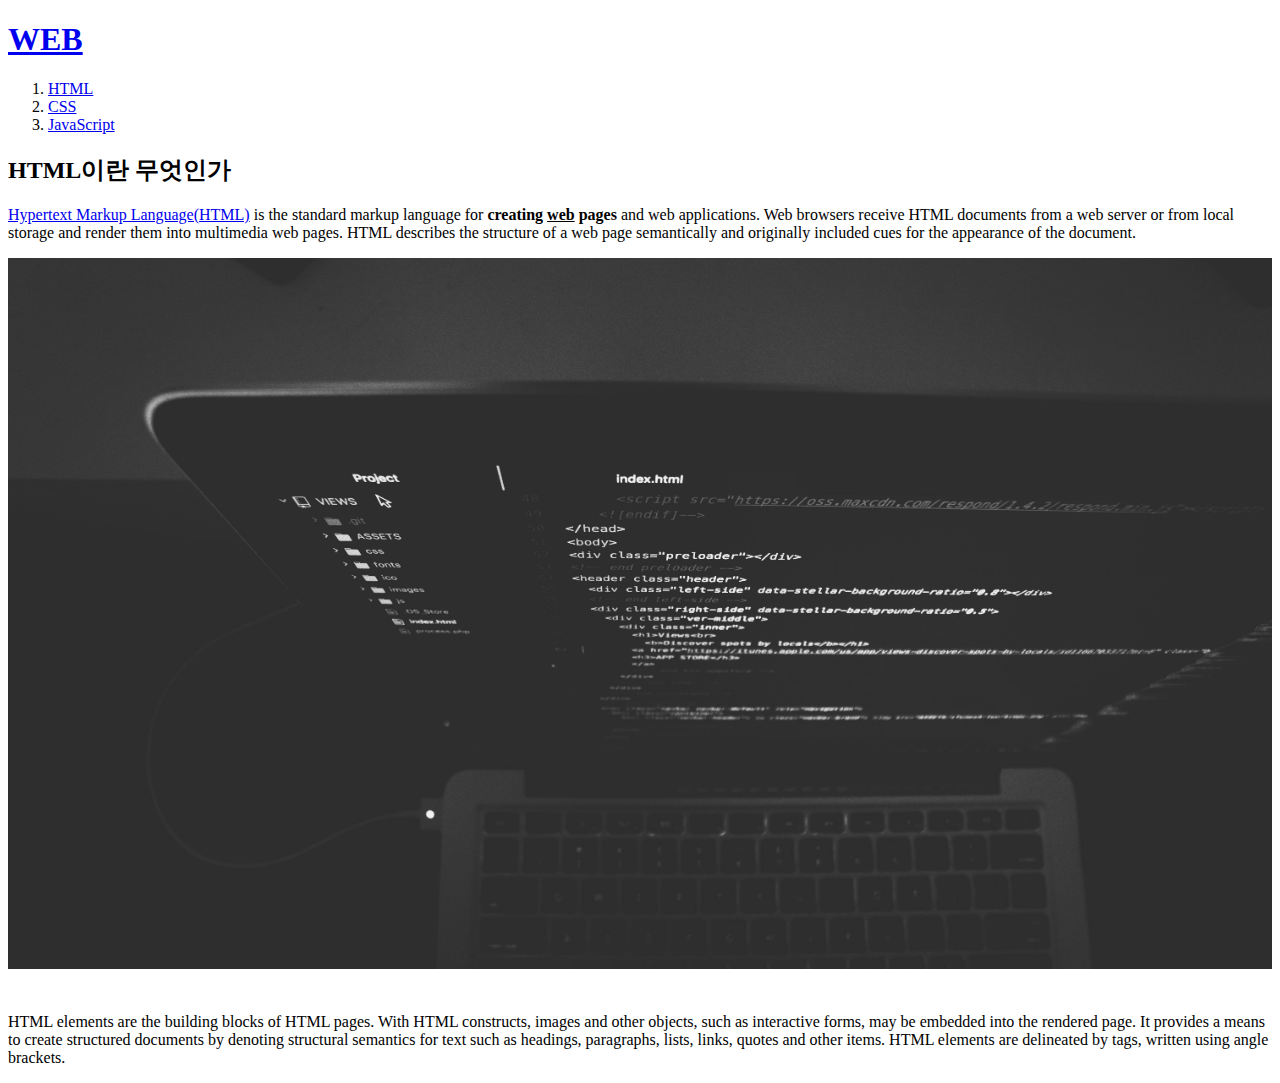
==== 1.html @ dd8cfffd "생활코딩 강의 따라 웹사이트 만들어보기" ====
<!DOCTYPE html>
<html>
  <head>
    <title>WEB1 - html</title>
    <meta charset="UTF-8">
  </head>
  <body>
    <h1><a href="index.html">WEB</a></h1>
    <ol>
      <li><a href="1.html">HTML</a></li>
      <li><a href="2.html">CSS</a></li>
      <li><a href="3.html">JavaScript</a></li>
    </ol>
    <h2>HTML이란 무엇인가</h2>
    <p><a href="https://www.w3.org/TR/2011/WD-html5-20110405/" target="_blank" title="html5 specification">Hypertext Markup Language(HTML)</a> is the standard markup language for <strong>creating <u>web</u> pages</strong> and web applications. Web browsers receive HTML documents from a web server or from local storage and render them into multimedia web pages. HTML describes the structure of a web page semantically and originally included cues for the appearance of the document.</p>
    <img src="coding.jpg" width="100%" alt="coding">
    <p style="margin-top:40px;">HTML elements are the building blocks of HTML pages. With HTML constructs, images and other objects, such as interactive forms, may be embedded into the rendered page. It provides a means to create structured documents by denoting structural semantics for text such as headings, paragraphs, lists, links, quotes and other items. HTML elements are delineated by tags, written using angle brackets.</p>
  </body>
</html>
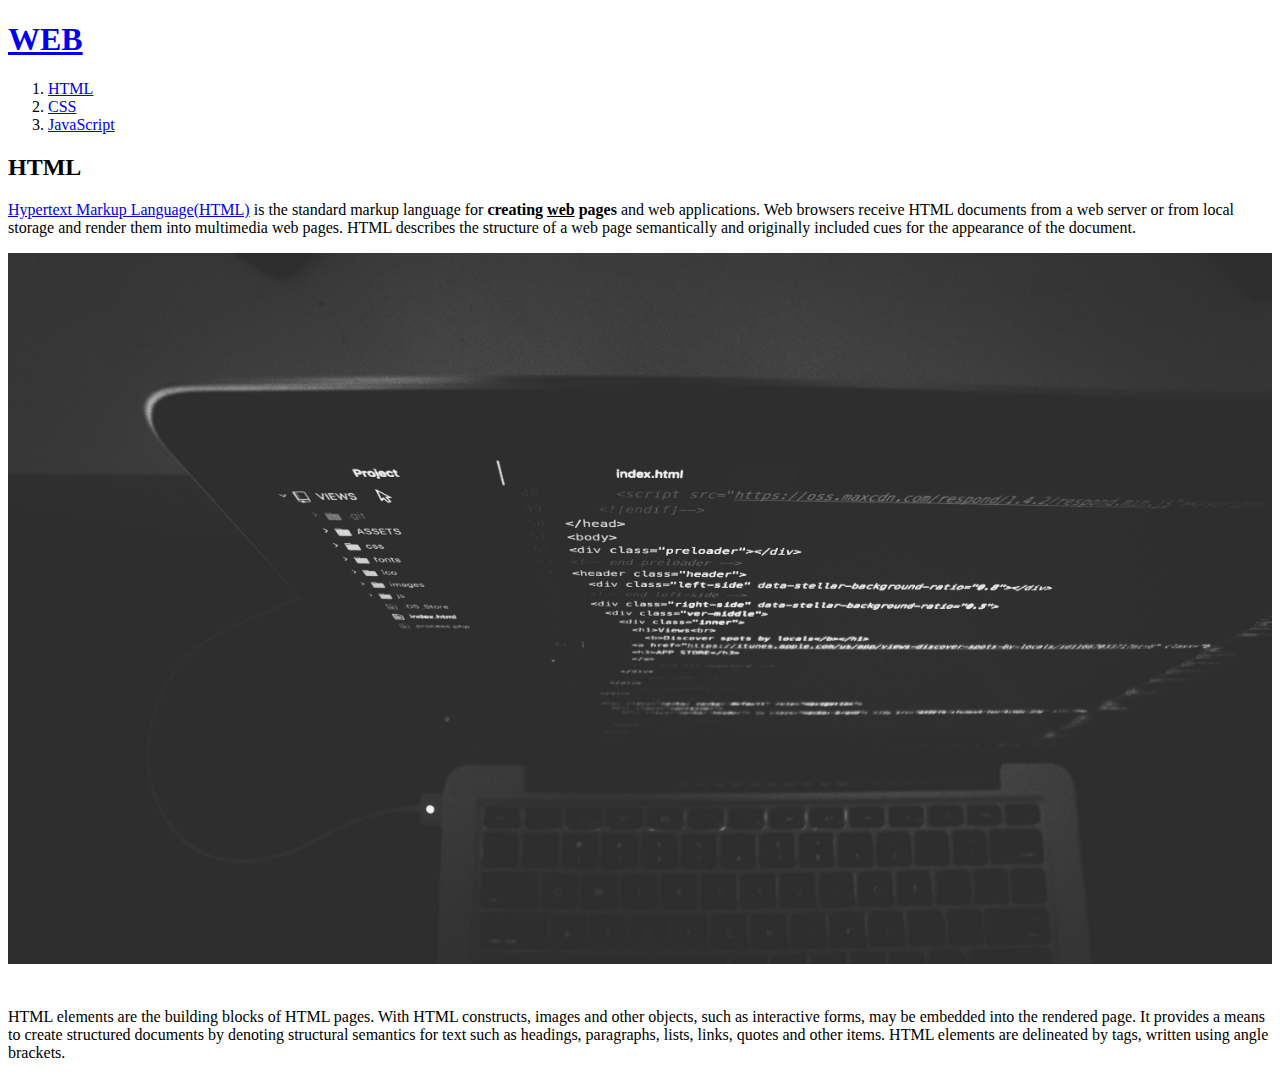
==== commit 7157a16d: "생활코딩 동영상 삽입" ====
--- a/1.html
+++ b/1.html
@@ -1,4 +1,3 @@
-
 <!DOCTYPE html>
 <html>
   <head>
@@ -12,7 +11,7 @@
       <li><a href="2.html">CSS</a></li>
       <li><a href="3.html">JavaScript</a></li>
     </ol>
-    <h2>HTML이란 무엇인가</h2>
+    <h2>HTML</h2>
     <p><a href="https://www.w3.org/TR/2011/WD-html5-20110405/" target="_blank" title="html5 specification">Hypertext Markup Language(HTML)</a> is the standard markup language for <strong>creating <u>web</u> pages</strong> and web applications. Web browsers receive HTML documents from a web server or from local storage and render them into multimedia web pages. HTML describes the structure of a web page semantically and originally included cues for the appearance of the document.</p>
     <img src="coding.jpg" width="100%" alt="coding">
     <p style="margin-top:40px;">HTML elements are the building blocks of HTML pages. With HTML constructs, images and other objects, such as interactive forms, may be embedded into the rendered page. It provides a means to create structured documents by denoting structural semantics for text such as headings, paragraphs, lists, links, quotes and other items. HTML elements are delineated by tags, written using angle brackets.</p>
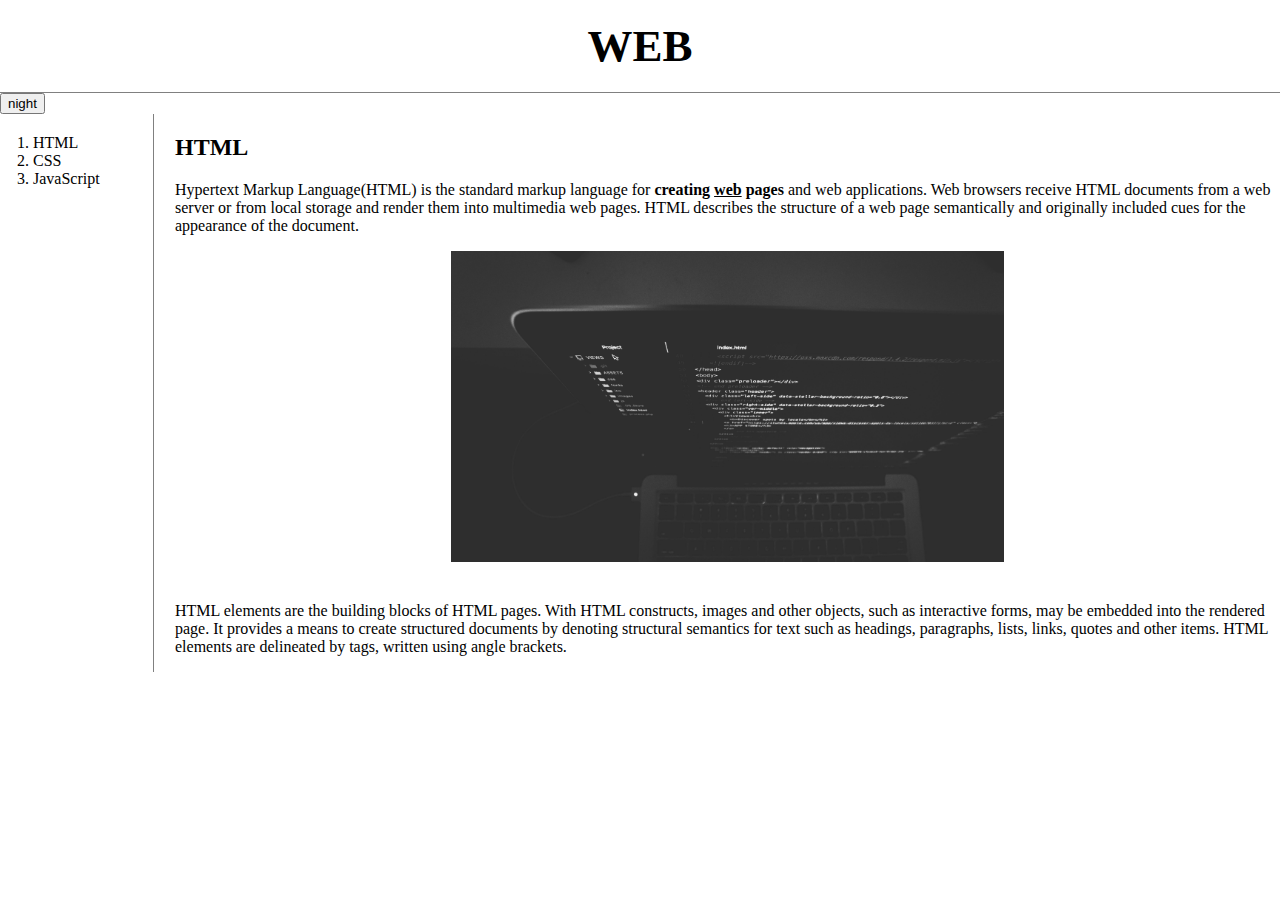
==== commit fc976cde: "youtube 생활코딩 review" ====
--- a/1.html
+++ b/1.html
@@ -3,17 +3,28 @@
   <head>
     <title>WEB1 - html</title>
     <meta charset="UTF-8">
+    <script src="https://ajax.googleapis.com/ajax/libs/jquery/3.6.0/jquery.min.js"></script>
+    <script src="colors.js"></script>
+    <link rel="stylesheet" href="style.css">
   </head>
   <body>
     <h1><a href="index.html">WEB</a></h1>
-    <ol>
-      <li><a href="1.html">HTML</a></li>
-      <li><a href="2.html">CSS</a></li>
-      <li><a href="3.html">JavaScript</a></li>
-    </ol>
-    <h2>HTML</h2>
-    <p><a href="https://www.w3.org/TR/2011/WD-html5-20110405/" target="_blank" title="html5 specification">Hypertext Markup Language(HTML)</a> is the standard markup language for <strong>creating <u>web</u> pages</strong> and web applications. Web browsers receive HTML documents from a web server or from local storage and render them into multimedia web pages. HTML describes the structure of a web page semantically and originally included cues for the appearance of the document.</p>
-    <img src="coding.jpg" width="100%" alt="coding">
-    <p style="margin-top:40px;">HTML elements are the building blocks of HTML pages. With HTML constructs, images and other objects, such as interactive forms, may be embedded into the rendered page. It provides a means to create structured documents by denoting structural semantics for text such as headings, paragraphs, lists, links, quotes and other items. HTML elements are delineated by tags, written using angle brackets.</p>
+    <input id="night_day" type="button" value="night" onclick="
+      nightDayHandler(this);
+    ">
+    <div id="grid">
+      <ol>
+        <li><a href="1.html">HTML</a></li>
+        <li><a href="2.html">CSS</a></li>
+        <li><a href="3.html">JavaScript</a></li>
+      </ol>
+      <div id="article">
+        <h2>HTML</h2>
+        <p><a href="https://www.w3.org/TR/2011/WD-html5-20110405/" target="_blank" title="html5 specification">Hypertext Markup Language(HTML)</a> is the standard markup language for <strong>creating <u>web</u> pages</strong> and web applications. Web browsers receive HTML documents from a web server or from local storage and render them into multimedia web pages. HTML describes the structure of a web page semantically and originally included cues for the appearance of the document.</p>
+        <img src="coding.jpg" alt="coding" class="center">
+        <p style="margin-top:40px;">HTML elements are the building blocks of HTML pages. With HTML constructs, images and other objects, such as interactive forms, may be embedded into the rendered page. It provides a means to create structured documents by denoting structural semantics for text such as headings, paragraphs, lists, links, quotes and other items. HTML elements are delineated by tags, written using angle brackets.</p>
+      </div>
+    </div>
+
   </body>
 </html>
--- a/style.css
+++ b/style.css
@@ -0,0 +1,45 @@
+body{
+  margin: 0;
+}
+a {
+  color:black;
+  text-decoration: none;
+}
+h1 {
+  font-size:45px;
+  text-align: center;
+  border-bottom:1px solid gray;
+  margin: 0;
+  padding: 20px;
+}
+#grid ol {
+  border-right: 1px solid gray;
+  width:100px;
+  margin: 0;
+  padding: 20px;
+  padding-left: 33px;
+}
+#grid{
+  display:grid;
+  grid-template-columns: 150px 1fr;
+}
+#article{
+  padding-left: 25px;
+}
+@media (max-width:600px) {
+  #grid{
+    display:block;
+  }
+  #grid ol {
+    border-right: none;
+  }
+  h1 {
+    border-bottom: none;
+  }
+}
+.center {
+  display: block;
+  margin-left: auto;
+  margin-right: auto;
+  width: 50%
+}
